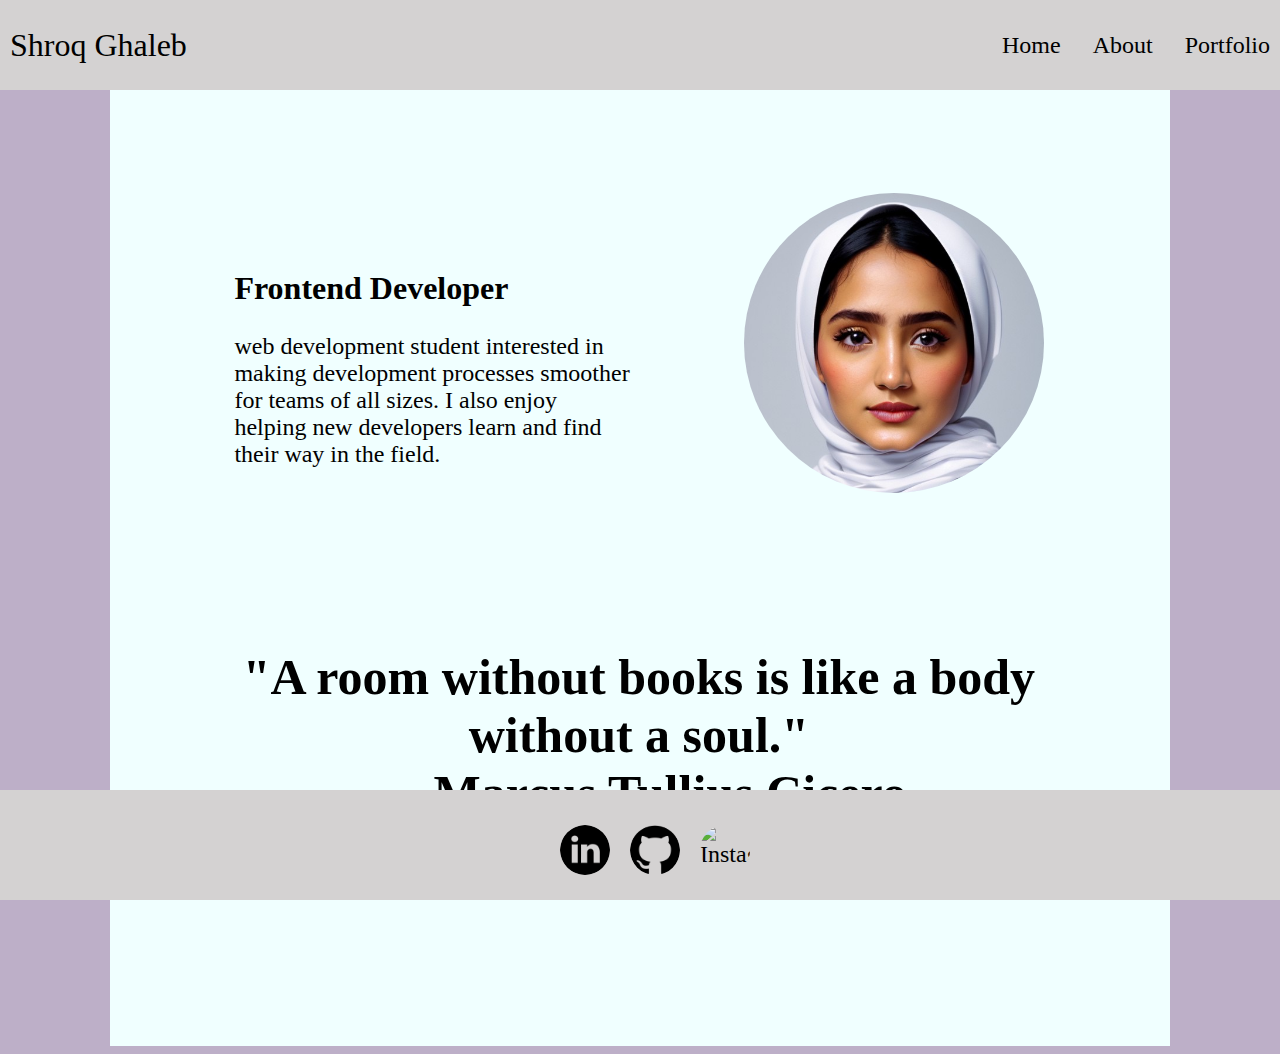
==== index.html @ 689a97db "personal website" ====
<!DOCTYPE html>
<html lang="en">
<head>
    <meta charset="UTF-8">
    <meta name="viewport" content="width=device-width, initial-scale=1.0">
    <title>Home</title>
    <link rel="stylesheet" href="style.css">
</head>
<body>
    <nav>
        <div class="logo">
            Shroq Ghaleb </div>
        <div>
            <ul class="links">
                <li><a href="#">Home</a></li>
                <li><a href="about.html">About</a></li>
                <li><a href="portfolio.html">Portfolio</a></li>
            </ul>
        </div>
    </nav>
    <main>
        <img src="self.jpeg" alt="self">
      
        <h2 class="h2">Frontend Developer</h2>
        <p class="p">web development student interested in making development processes smoother for teams of all sizes. I also enjoy helping new developers learn and find their way in the field.</p>
        <h3 class="quote">
            "A room without books is like a body without a soul." 
            <br>― Marcus Tullius Cicero
  
          </h3>
      
    
       
    </main>
    <footer>
        <a href="https://www.linkedin.com/feed/" target="_blank">
          <img class="media-link" src="linkedin.png" alt="LinkedIn">
        </a>
        <a href="https://github.com/" target="_blank">
          <img class="media-link" src="github.png" alt="GitHub">
        </a>
        <a href="https://www.instagram.com/?hl=en" target="_blank">
          <img class="media-link" src="https://img.icons8.com/?size=100&id=32309&format=png&color=000000" alt="Instagram">
        </a>
    </footer>
    <script src="code.js"></script>
</body>
</html>
---- style.css ----
html{
    background-color: rgb(189, 175, 200);
}
nav{
    display: flex;
    justify-content: space-between;
    background-color: rgb(212, 210, 210);
    padding:10px;
    text-align: center;
    align-items:center ;
    position:fixed;
    left: 0;
    right: 0;
    top:0;
    height: 70px;
    padding: 10px;
    position: fixed;
    font-family:Georgia, 'Times New Roman', Times, serif;
}
.links{
    display: flex;
    gap: 2rem;
    list-style:none; 
}
a{
    color: black;
    text-decoration: none;
    text-decoration-color: white ;
    font-size: 1.5rem;
}
a:hover{
    color: rgb(141, 127, 127);
    text-decoration: underline;
    text-underline-offset: 1rem;
}
.logo{
    font-size: 2rem;
}
.logo:hover{
    cursor:default;
}
main{
    
    justify-content: space-between;
    gap: 5rem;
    align-items: center;
    padding: 85px 24px 96px;
    display: block;
    background-color: azure;
    width: 80%;
    height: 100%;
    margin: 0 auto;
   

    
}
img{
    width: 300px;
    height: 300px;
    border-radius: 50%;
    float: right;
    margin-top: 100px;
    margin-right: 10% ;
    

}
h2{
    display: block;
    font-weight: bold;
    font-size: 2rem;
    padding-left: 100px;
   padding-top: 150px;
}
p{
    font-size: 1.5rem;
    padding-left: 100px;
    
    width: 400px;
}

.quote{
    font-size: 50px;
    font-family: Georgia, 'Times New Roman', Times, serif;
    width:80%;
    font-weight: 600;
    margin-top: 10rem;
    text-align: center;
    margin-bottom: 8rem;
    
   
}
footer {
    background-color: rgb(212, 210, 210);
    color: aliceblue;
    height: 70px;
    padding: 10px;
    position: fixed;
    left: 0;
    right: 0;
    bottom: 0;
    width: 100%;
    text-align: center;
    display: flex;
    justify-content: center;
    align-items: center;
    gap: 20px;
    padding: 20px;
}
    
footer .media-link{
    width: 50px;  /* Adjust size as needed */
    height: 50px;
    transition: transform 0.3s ease;
    margin-top: 10px;
}

  .about-title{
    font-size: 2.5rem;
    text-align: center;
    font-weight: bold ;
    font-family: Georgia, 'Times New Roman', Times, serif;
  } 


section{
    border-top: 1px solid black;
}
h3{
    display: block;
    font-size: 2rem;
    font-weight: bold;
    font-family: Georgia, 'Times New Roman', Times, serif;
    padding-left: 100px;
    padding-top: 20px;
}
.about-p{
    font-family: Georgia, 'Times New Roman', Times, serif;
    padding-left: 100px;
    font-size: 1.5srem;
    width: 55%;
    padding-bottom: 100px;
}
.about-img{
    border-radius: 6%;
    width: 200px;
    height: 200px;
    float: right;
    margin-right: 100px;
    margin-top: 10px;
}





.portfolio-title {
    text-align: center;
    margin: 40px 0;
    font-size: 2.5rem;
    color: #333;
    
}

.projects-container {
    display: grid;
    grid-template-columns: repeat(auto-fit, minmax(300px, 1fr));
    gap: 2rem;
    padding: 20px;
    max-width: 1200px;
    margin: 0 auto;
}

.project-card {
    background: #fff;
    border-radius: 10px;
    box-shadow: 0 4px 6px rgba(0, 0, 0, 0.1);
    overflow: hidden;
    transition: transform 0.3s ease;
}



.project-image {
    width: 80%;
    border-radius: 20%;
    object-fit: cover;
}

.project-info {
    padding: 20px;
}

.project-info h3 {
    margin: 0 0 10px 0;
    color: #333;
    padding-left: 20%;
  
}

.project-info p {
    color: #666;
    margin-bottom: 20px;
    line-height: 1.5;
    padding-left: 10px;
    width: 90%;
}
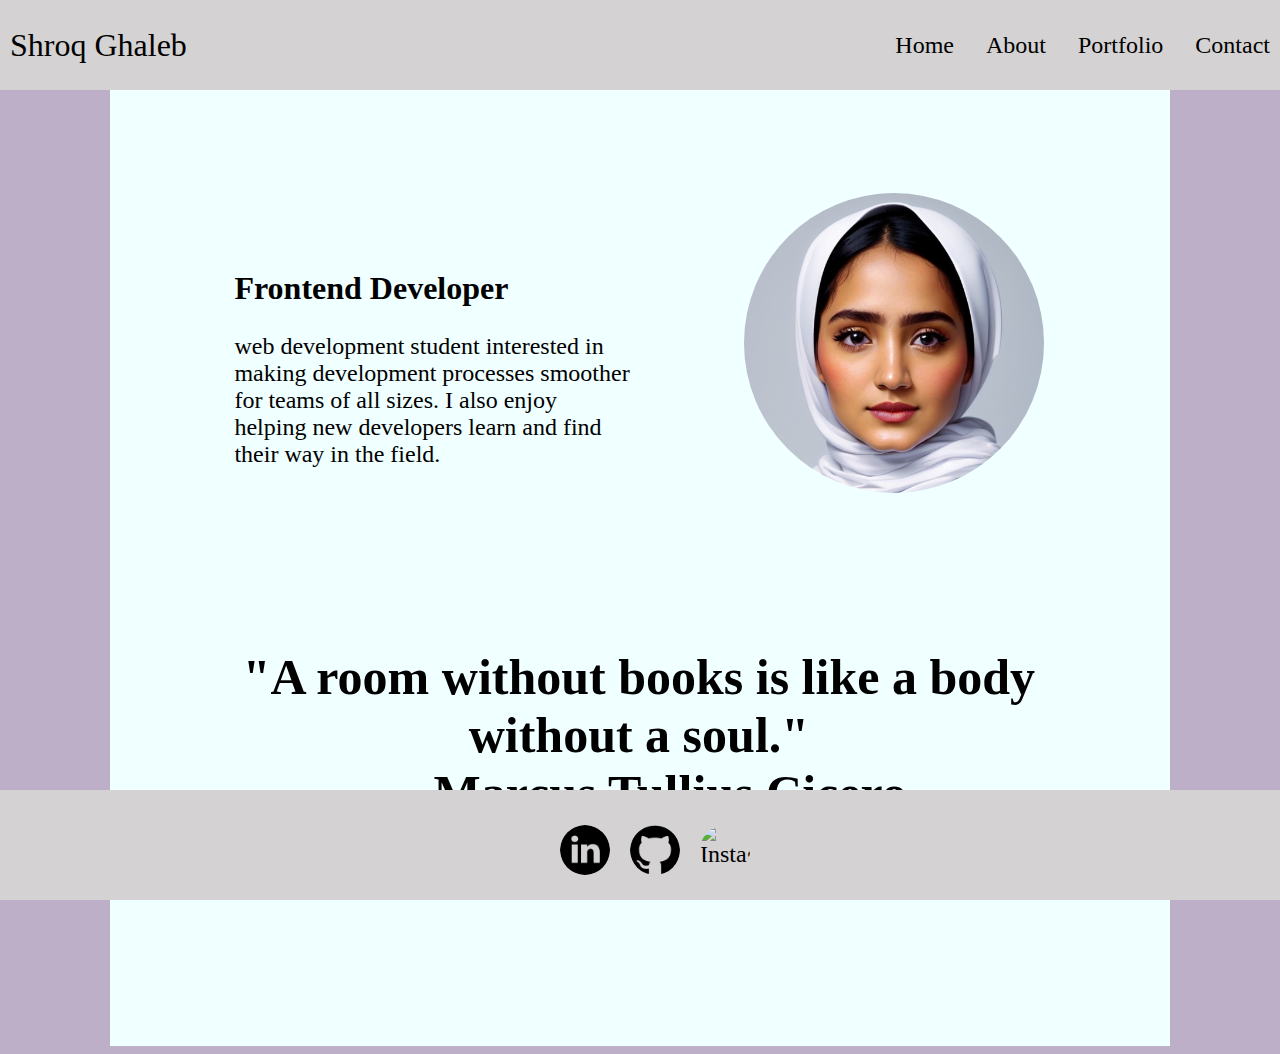
==== commit 1f19f786: "new changes" ====
--- a/index.html
+++ b/index.html
@@ -15,6 +15,7 @@
                 <li><a href="#">Home</a></li>
                 <li><a href="about.html">About</a></li>
                 <li><a href="portfolio.html">Portfolio</a></li>
+                <li><a href="contact.html">Contact</a></li>
             </ul>
         </div>
     </nav>
--- a/style.css
+++ b/style.css
@@ -50,6 +50,7 @@
     width: 80%;
     height: 100%;
     margin: 0 auto;
+    min-height: 800px;
    
 
     
@@ -205,3 +206,30 @@
     width: 90%;
 }
 
+.form-group{
+    align-items: center;
+    padding-left: 100px;
+    width: 150rem;
+    display: grid;
+    grid-template-columns: 1fr 1fr;
+}
+label{
+   
+   padding-right: 100px;
+   font-size: larger;
+   margin-top: 10px;
+   
+}
+input{
+    width: 50%;
+}
+textarea {
+   
+    width: 50%;
+    height: 100px;s
+}
+.submit-form{
+   padding-left: 100px;
+   
+}
+
